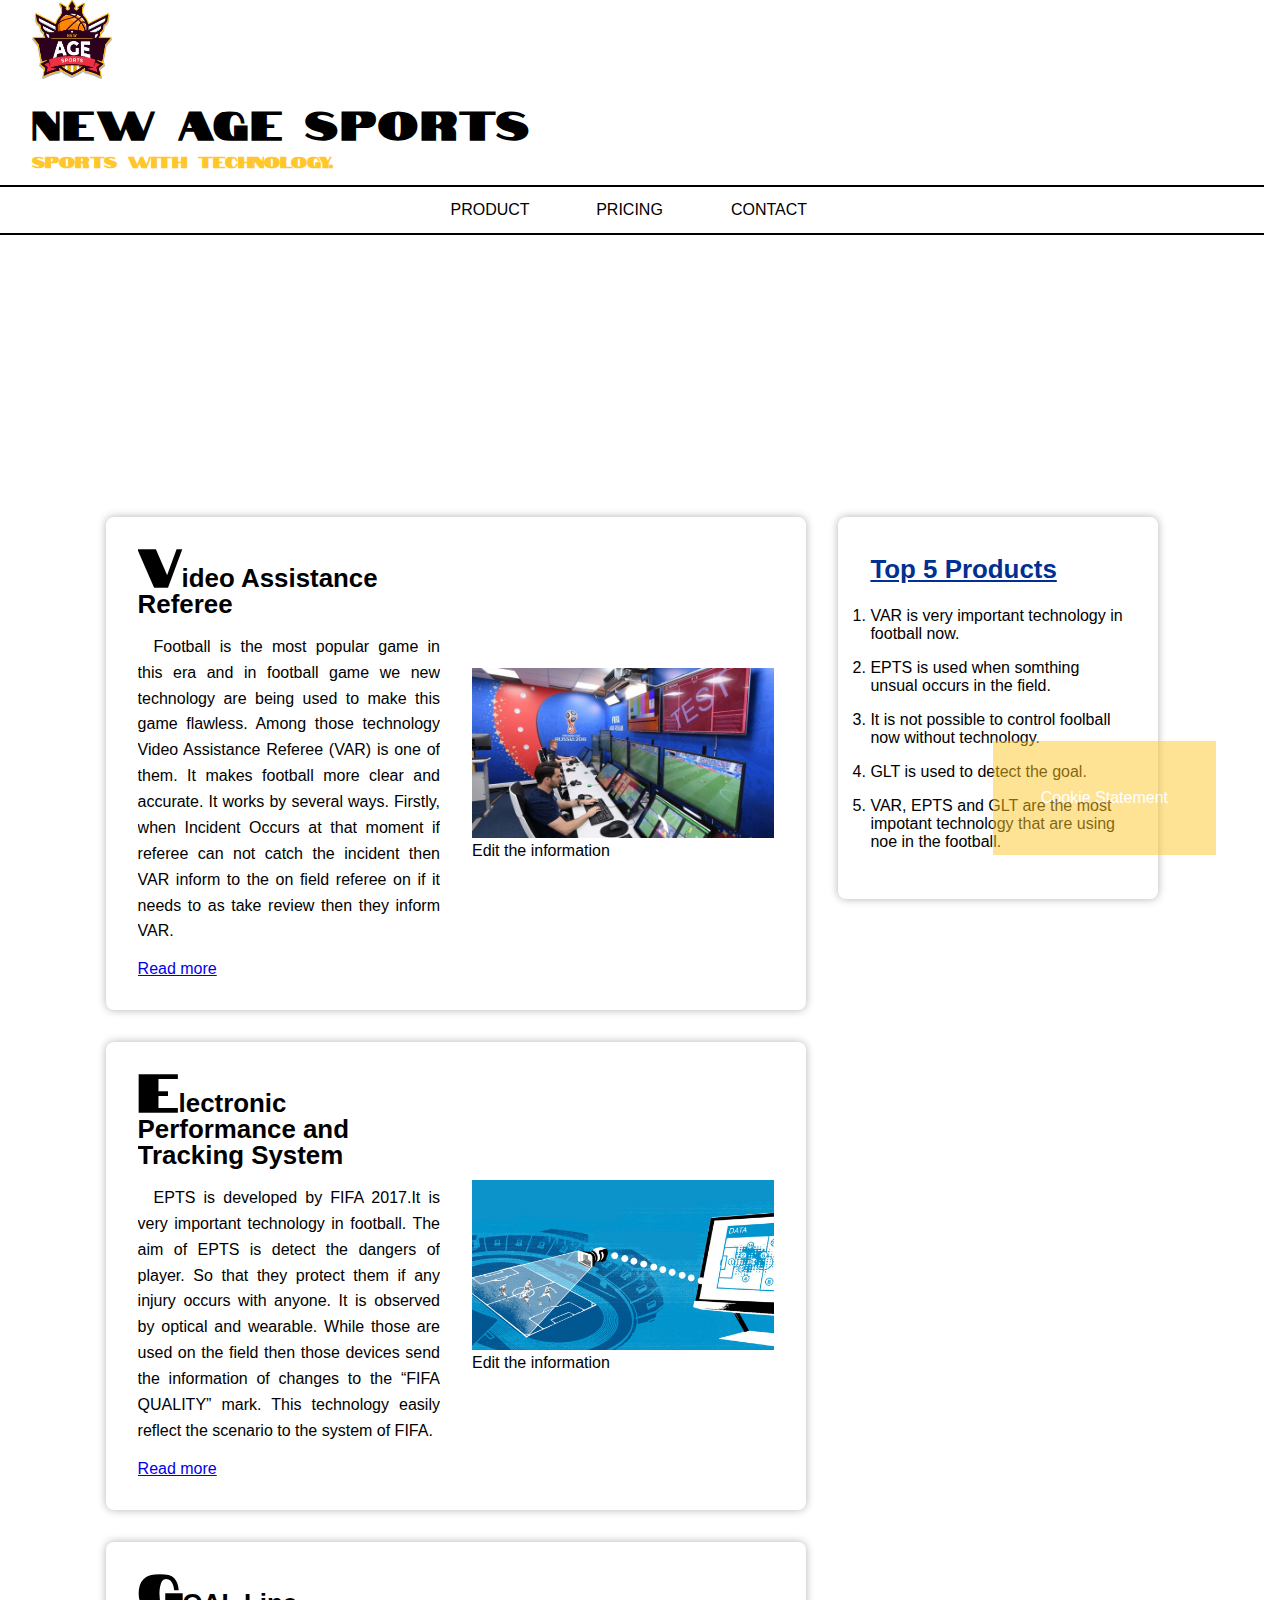
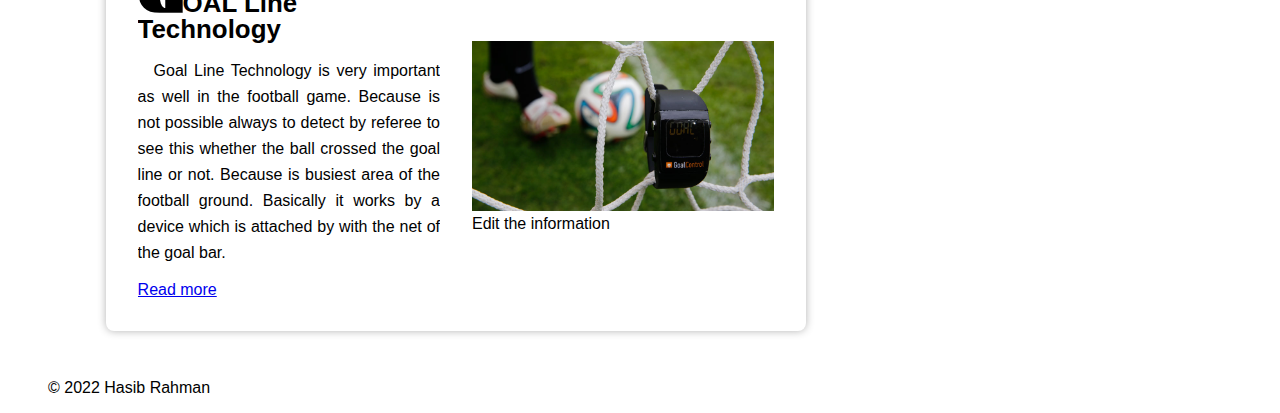
==== index.html @ 995cd4d9 "New" ====
<!DOCTYPE html>
<html dir="ltr" lang="en">
  <head>
    <meta charset="UTF-8" />
    <meta name="viewport" content="width=device-width, initial-scale=1.0" />
    <meta name="author" content="Hasib Rahman" />
    <meta name="This website is mainly about sports and in the era sports is 
    related with technology that is why I kept the name of my website is 
    New Age Sports along with I have chosen football related technical products 
    to sell. Which will help to make football flawless and more accurate. Because 
    It is not possible always for a referee to catch the mistakes of football sometimes 
    they need help of technology. That is our main motive and goal." content="this is a tech website" />
    <meta name="keywords" content="tech, var, mobile," />

    <link rel="shortcut icon" href="favicon.ico" type="image/x-icon" />
    <link rel="stylesheet" type="text/css" href="./css/style.css" />
    <title>Home Page</title>
  </head>
  <body>
    <!-- header part -->
    <header>
      <!-- logo of the site -->
      <section class="site-info">
        <a class="logo" href="index.html">
          <img src="./img/logo.jpeg" class="logo-img" alt="New Age sports" />
        </a>
        <section class="site-name-payoff">
          <h1 class="title">New Age Sports</h1>
          <h2 class="payoff">Sports with Technology.</h2>
        </section>
      </section>

      <!-- navigation of website  -->
      <nav class="mobile-menu">
        <section class="show-menu"
          ><span></span>
          <section class="lines"></section
        ></section>
        <input type="checkbox" id="show-menu" />
        <ul id="menu">
          <li><a href="./product.html">Product</a></li>
          <li><a href="./pricing.html">Pricing</a></li>
          <li><a href="./contact.html">Contact</a></li>
        </ul>
      </nav>
    </header>

    <main class="home-main">
      <section class="hero-part">
        <video class="hero-video" autoplay="autoplay" muted>
          <source
            src="video/The-Future-of-Football-Wearable-Technology.mp4"
            type="video/mp4"
          />
          <source
            src="video/The-Future-of-Football-Wearable-Technology.ogg"
            type="video/ogg"
          />
        </video>
      </section>

      <section class="content-part">
        <!-- first product -->
        <section class="home-product">
          <article class="left-product-part">
            <header>
              <h2>Video Assistance Referee</h2>
            </header>
            <p>
              Football is the most popular game in this era and in football game
              we new technology are being used to make this game flawless. Among
              those technology Video Assistance Referee (VAR) is one of them. It
              makes football more clear and accurate. It works by several ways.
              Firstly, when Incident Occurs at that moment if referee can not
              catch the incident then VAR inform to the on field referee on if
              it needs to as take review then they inform VAR.
            </p>
            <footer>
              <a href="https://news.sky.com/story/referees-using-slo-mo-more-likely-to-give-red-cards-11401311">Read more</a>
            </footer>
          </article>

          <section class="right-product-part">
            <figure>
              <img
                src="img/var-1.jpg"
                class="article-img"
                alt="VAR"
                title="VAR Room"
              />
              <figcaption>Edit the information</figcaption>
            </figure>
          </section>
        </section>

        <!-- second product -->
        <section class="home-product">
          <article class="left-product-part">
            <header>
              <h2>Electronic Performance and Tracking System</h2>
            </header>
            <p>
              EPTS is developed by FIFA 2017.It is very important technology in
              football. The aim of EPTS is detect the dangers of player. So that
              they protect them if any injury occurs with anyone. It is observed
              by optical and wearable. While those are used on the field then
              those devices send the information of changes to the “FIFA
              QUALITY” mark. This technology easily reflect the scenario to the
              system of FIFA.
            </p>
            <footer>
              <a href="https://geniussports.com/newsroom/understanding-our-epts-approval-q-a-with-paul-hunt/">Read more</a>
            </footer>
          </article>

          <section class="right-product-part">
            <figure>
              <img
                src="img/EPTS-2.jpg"
                class="article-img"
                alt="EPTS"
                title="EPTS"
              />
              <figcaption>Edit the information</figcaption>
            </figure>
          </section>
        </section>

        <!-- Third product -->
        <section class="home-product">
          <article class="left-product-part">
            <header>
              <h2>GOAL Line Technology</h2>
            </header>
            <p>
              Goal Line Technology is very important as well in the football
              game. Because is not possible always to detect by referee to see
              this whether the ball crossed the goal line or not. Because is
              busiest area of the football ground. Basically it works by a
              device which is attached by with the net of the goal bar.
            </p>

            <footer>
              <a href="https://www.k-nightvision.com/fifa-world-cup/">Read more</a>
            </footer>
          </article>

          <section class="right-product-part">
            <figure>
              <img
                src="img/Goal-Control-4.jpg"
                class="article-img"
                alt="GLT"
                title="GLT"
              />
              <figcaption>Edit the information</figcaption>
            </figure>
          </section>
        </section>
      </section>

      <!-- aside part -->
      <section class="aside-part">
        <aside class="aside1">
          <h2 class="top-product">Top 5 Products</h2>
          <ol>
            <li>VAR is very important technology in football now.</li>
            <li>EPTS is used when somthing unsual occurs in the field.</li>
            <li>
              It is not possible to control foolball now without technology.
            </li>
            <li>GLT is used to detect the goal.</li>
            <li>
              VAR, EPTS and GLT are the most impotant technology that are using
              noe in the football.
            </li>
          </ol>
        </aside>
      </section>
    </main>

    <footer>
      <section>&copy; 2022 Hasib Rahman</section>
      <section class="cookie">Cookie Statement</section>
    </footer>
  </body>
</html>
---- css/style.css ----
*,
*::after,
*::before {
  margin: 0;
  padding: 0;
  box-sizing: border-box;
}

:root {
  --white: #ffffff;
  --black: #000;
  --yellow: #ffc72b;
  --yellow-lt: #ffff00;
  --blue-lt: #ccffff;
  --blue-dk: #003091;
  --blue: #2b72ff;
}

@font-face {
  font-family: 'notable';
  src: url(./fonts/Notable-Regular.ttf);
}


/* presets */
h1 {
  font-size: 4.236em;
  line-height: 1.618;
}

.aside1 > h2 {
  color: var(--blue-dk);
  text-decoration: underline;
  margin-bottom: 1rem;
}

h2 {
  font-size: 1.618em;
  line-height: 1.618;
}
h2::-moz-selection {
  color: var(--yellow);
  background-color: var(--blue-dk);
}
h2::selection {
  color: var(--yellow);
  background-color: var(--blue-dk);
}

h1 + h2 {
  color: var(--yellow);
}

p {
  font-size: 1em;
  line-height: 1.618;
  text-indent: 1em;
  text-align: justify;
}

body {
  width: 100vw;
  max-width: 100vw;
  height: 100%;
  padding-right: 1em;
  font-size: 1em;
  overflow-x: hidden;
  font-family: Arial, Helvetica, sans-serif;
  position: relative;
  z-index: 1;
  background-color: var(--white);
  color: var(--black);
}

ol {
  display: block;
}

li {
  padding-bottom: 1em;
}

/* header part */
header {
  position: relative;
  width: 100%;
  height: 100%;
  display: flex;
  flex-direction: column;
  z-index: 2;
  /* logo part */
}
header .site-info {
  margin-left: 2em;
}
header .site-info .logo {
  display: flex;
  align-items: center;
  justify-content: center;
  width: 5em;
  height: 100%;
}
header .site-info .logo-img {
  display: flex;
  align-items: center;
  justify-content: center;
  width: 100%;
  height: auto;
}
header .site-info .site-name-payoff {
  margin-top: 1em;
}
header .site-info .site-name-payoff .title {
  font-size: 2.5em;
  line-height: 1.25;
  font-family: 'notable';
  letter-spacing: 3px;
}
header .site-info .site-name-payoff .payoff {
  margin-top: 0.5em;
  line-height: 1;
  font-size: 1em;
  margin-bottom: 1em;
  font-family: 'notable';
  word-spacing: 0.25rem;
}

.mobile-menu {
  display: block;
  width: 100%;
  background: var(--white);
  line-height: 1.6em;
  font-weight: 400;
  width: 100%;
  text-align: center;
  margin: 0 auto;
  height: 100%;
  height: 70px;
  z-index: 9;
}

/*Strip the ul of padding and list styling*/
.mobile-menu ul {
  border: 0.15em double var(--black);
  border-right: none;
  border-left: none;
  list-style-type: none;
  margin: 0 auto;
  padding-left: 0;
  text-align: center;
  width: 100%;
  position: absolute;
  background: white;
}

/*Create a horizontal list with spacing*/
.mobile-menu li {
  display: inline-block;
  height: 100%;
  padding: 0;
  /*float: left;
  margin-right: 1px;*/
}

/*Style for menu links*/
.mobile-menu li a {
  display: block;
  text-transform: uppercase;
  min-width: 140px;
  height: 100%;
  text-align: center;
  font-family: 'Helvetica Neue', Helvetica, Arial, sans-serif;
  color: black;
  text-transform: normal;
  background: white;
  text-decoration: none;
  margin-left: -5px;
  padding: 10px 0;
  transition: all 0.4s ease 0s;
}

/*Hover state for top level links*/
.mobile-menu li:hover a {
  color: var(--white);
  background-color: var(--blue);
}

/*Style 'show menu' label button and hide it by default*/
.mobile-menu .show-menu {
  text-decoration: none;
  color: black;
  background: white;
  text-align: center;
  padding: 10px 15px;
  display: none;
  cursor: pointer;
  text-transform: normal;
}

.mobile-menu .show-menu span {
  padding-left: 2em;
  text-align: right;
}

/*Hide checkbox*/
.mobile-menu input[type='checkbox'] {
  display: none;
}

/*Show menu when invisible checkbox is checked*/
.mobile-menu input[type='checkbox']:checked ~ #menu {
  display: block;
}

/* main part */
.home-main {
  position: relative;
  display: flex;
  align-items: flex-start;
  justify-content: center;
  flex-wrap: wrap;
  padding: 0 3em;
  gap: 2em;
  width: 100%;
  /* Hero part */
  /* left part */
}
.home-main .hero-part {
  position: relative;
  display: block;
  width: 100%;
  flex-grow: 1;
  height: auto;
  margin-bottom: 5em;
}
.home-main .hero-part .hero-video {
  display: block;
  width: 100%;
  margin: 0 auto;
}
.home-main .content-part {
  width: 60%;
}
.home-main .content-part .home-product {
  display: flex;
  align-items: center;
  justify-content: center;
  gap: 2em;
  width: 100%;
  height: 100%;
  box-shadow: 0 0 0.5em rgba(0, 0, 0, 0.3);
  margin-bottom: 2em;
  padding: 2em;
  border-radius: 0.5em;
}
.home-main .content-part .home-product .left-product-part {
  display: flex;
  align-items: flex-start;
  justify-content: flex-start;
  overflow: hidden;
  flex-direction: column;
  gap: 1em;
  flex-grow: 1;
  width: 100%;
}
.home-main .content-part .home-product .left-product-part header {
  display: block;
}
.home-main .content-part .home-product .left-product-part header h2 {
  line-height: 1em;
}
.home-main
  .content-part
  .home-product
  .left-product-part
  header
  h2::first-letter {
  font-size: 200%;
  font-family: 'notable';
}
.home-main .content-part .home-product .left-product-part footer {
  display: block;
  padding: 0;
  margin: 0;
}
.home-main .content-part .home-product .right-product-part {
  flex-grow: 2;
  width: 100%;
}
.home-main .content-part .home-product .right-product-part img {
  width: 100%;
  aspect-ratio: 16/9;
  -o-object-fit: cover;
  object-fit: cover;
}
.home-main .aside-part {
  width: 320px;
  flex-grow: 0;
  flex-shrink: 0;
  box-shadow: 0 0 0.5em rgba(0, 0, 0, 0.3);
  border-radius: 0.5em;
}
.home-main .aside-part .aside1 {
  width: 100%;
  padding: 2em;
}

/* product page main part */
.product-main {
  display: block;
  padding: 2em;
  position: relative;
  height: 100%;
  width: 100%;
}
.product-main .grid-container {
  display: grid;
  gap: 1em;
  grid-template-areas: 'two two two one one three' 'two two two one one three' 'five five five one one three' 'five five five one one four' 'five five five one one four' 'five five five one one four' 'five five five six six six';
}

.product-main .grid-container .item {
  background-color: var(--white);
  padding: 1.5em;
  height: auto;
  display: flex;
  align-items: center;
  justify-content: center;
  box-shadow: 0 0 0.5em rgba(0, 0, 0, 0.3);
  border-radius: 0.5em;
}
.product-main .grid-container .item:nth-child(1) {
  grid-area: one;
}
.product-main .grid-container .item:nth-child(2) {
  grid-area: two;
}
.product-main .grid-container .item:nth-child(3) {
  grid-area: three;
}
.product-main .grid-container .item:nth-child(4) {
  grid-area: four;
}
.product-main .grid-container .item:nth-child(5) {
  grid-area: five;
}
.product-main .grid-container .item:nth-child(6) {
  grid-area: six;
}
.product-main .img-box-pro {
  margin-top: 5em;
  display: flex;
  align-items: center;
  justify-content: space-between;
  width: 100%;
  height: 100%;
  overflow: hidden;
  flex-wrap: wrap;
}
.product-main .img-box-pro a {
  display: block;
  height: 320px;
  width: 32%;
  overflow: hidden;
}
.product-main .img-box-pro a img {
  width: 100%;
  height: 100%;
  -o-object-fit: cover;
  object-fit: cover;
}

/* price page styles */
.price-main,
.contact-main {
  display: block;
  position: relative;
  padding: 2em 2em 5em;
  overflow: hidden;
}
.price-main .innovation,
.contact-main .innovation {
  display: block;
  margin-bottom: 3em;
}
.price-main .price-grid,
.contact-main .price-grid {
  display: flex;
  align-items: flex-start;
  justify-content: space-between;
  overflow: hidden;
  gap: 2em;
}
.price-main .price-grid .price-grid-left,
.contact-main .price-grid .price-grid-left {
  display: block;
  width: 100%;
  overflow: hidden;
}
.price-main .price-grid .price-grid-left .price-table,
.price-main .price-grid .price-grid-left tr,
.price-main .price-grid .price-grid-left th,
.price-main .price-grid .price-grid-left td{
  border: 1px solid var(--black);
  border-collapse: collapse;
}
.price-main .price-grid .price-grid-left th:first-child{
  color: var(--yellow-lt);
}
.price-main .price-grid .price-grid-left tr:nth-child(even) {
  background-color: var(--blue-lt);
}
.price-main .price-grid .price-grid-left tr:nth-child(odd){
  background-color: var(--white);
}
.price-main .price-grid .price-grid-left td:first-child {
  color: var(--yellow-lt);
}
.price-main .price-grid .price-grid-left .price-table {
  width: 100%;
}
.price-main .price-grid .price-grid-left .price-table th,
.price-main .price-grid .price-grid-left .price-table td {
  padding: 1em;
}
.price-main .price-grid .price-grid-left .action,
.contact-main .price-grid .price-grid-left .action {
  display: none;
}
.price-main .price-grid .price-grid-left button,
.contact-main .price-grid .price-grid-left button {
  margin: 5px;
}
.price-main .price-grid .price-grid-left .feature-price:focus-within .action,
.contact-main .price-grid .price-grid-left .feature-price:focus-within .action {
  display: block;
}
.price-main .price-grid .price-grid-left .feature-price:hover .action,
.contact-main .price-grid .price-grid-left .feature-price:hover .action {
  display: block;
}
.price-main .price-grid .price-grid-right,
.contact-main .price-grid .price-grid-right {
  width: 320px;
  flex-grow: 1;
  flex-shrink: 0;
}
.price-main .price-grid .price-grid-right h2,
.contact-main .price-grid .price-grid-right h2 {
  color: var(--blue-dk);
  text-decoration: underline;
  margin-bottom: 1em;
}
.price-main .price-grid .price-grid-right a,
.contact-main .price-grid .price-grid-right a {
  display: block;
  width: 100%;
  text-decoration: none;
  cursor: pointer;
  margin-bottom: 2em;
}
.price-main .price-grid .price-grid-right a img,
.contact-main .price-grid .price-grid-right a img {
  display: block;
  width: 100%;
  aspect-ratio: 16/9;
}

/* contact page */
.contact-form {
  display: block;
  width: 100%;
  height: 100%;
}
.contact-form fieldset {
  padding: 3em;
}
.contact-form fieldset legend {
  font-size: 2em;
}
.contact-form fieldset .input-box {
  width: 100%;
  display: flex;
  align-items: center;
  justify-content: space-between;
  margin-bottom: 2em;
}
.contact-form fieldset .input-box label {
  width: 25%;
  font-weight: bold;
}
.contact-form fieldset .input-box input {
  width: 80%;
  padding: 0.5em;
}
.contact-form fieldset .button {
  display: flex;
  align-items: center;
  justify-content: center;
}
.contact-form fieldset .button input {
  display: block;
  background-color: var(--blue-dk);
  font-weight: bold;
  color: var(--white);
  cursor: pointer;
  transition: all 0.5s ease;
  padding: 1em 3em;
  font-size: 1.2em;
  border-radius: 0.5em;
}
.contact-form fieldset .button input:hover {
  color: var(--yellow);
}

/* footer-part */
footer {
  position: relative;
  display: flex;
  align-items: center;
  justify-content: space-between;
  padding: 1em 3em;
}

.cookie {
  position: fixed;
  bottom: 5%;
  right: 5%;
  background-color: var(--yellow);
  padding: 3em;
  color: var(--white);
  opacity: 50%;
}
@media only screen and (min-width: 1280px){
  html {
    font-size: 16px;
  }
}
/* tablet version */
@media only screen and (max-width: 1279px) {
  html {
    font-size: 14px;
  }
  /* home page */
  .home-main {
    justify-content: flex-start;
    /* Hero part */
    /* left part */
  }
  .home-main .hero-part {
    order: 2;
    margin-bottom: 0;
  }
  .home-main .content-part {
    width: 100%;
    order: 3;
  }
  .home-main .content-part .home-product {
    flex-direction: column;
  }
  .home-main .aside-part {
    width: 100%;
    order: 1;
  }
  /* product page main part */
  .product-main .grid-container {
    display: grid;
    gap: 1em;
    grid-template-areas: 'one one one two two two' 'one one one two two two' 'three three three two two two' 'three three three five five five' 'three three three five five five' 'three three three five five five' 'six six six six six six' 'six six six six six six';
  }
  .product-main .grid-container .item:nth-child(4) {
    display: none;
  }
  .product-main .img-box-pro a {
    display: block;
    height: auto;
    width: 47%;
    overflow: hidden;
  }
  .product-main .img-box-pro a img {
    width: 100%;
    aspect-ratio: 16/9;
    -o-object-fit: cover;
    object-fit: cover;
  }
  .product-main .img-box-pro a:nth-child(3) {
    display: none;
  }
  /* price page styles */
  .price-main .price-grid {
    flex-direction: column;
  }
  .price-main .price-grid .price-grid-right {
    width: 100%;
    display: flex;
    align-items: center;
    justify-content: center;
    gap: 2em;
  }
  .price-main .price-grid .price-grid-right h2 {
    display: none;
  }
  .price-main .price-grid .price-grid-right a {
    width: 100%;
  }
  .price-main .price-grid .price-grid-right a:first-of-type {
    display: none;
    width: 0;
  }
}
/* mobile version */
@media only screen and (max-width: 480px) {
  html {
    font-size: 12px;
  }
  header .site-info .logo {
    display: none;
  }
  .mobile-menu .lines {
    height: 3px;
    width: 30px;
    background-color: var(--black);
    padding-right: 15px;
    float: right;
    z-index: 999999;
    position: absolute;
    right: 2em;
    top: 4em;
  }
  .mobile-menu .lines::before {
    content: '';
    display: block;
    width: 100%;
    height: 3px;
    background-color: var(--black);
    top: 10px;
    left: 0;
    position: absolute;
  }
  .mobile-menu .lines::after {
    content: '';
    display: block;
    width: 100%;
    height: 3px;
    background-color: var(--black);
    top: -10px;
    left: 0;
    position: absolute;
  }
  /*Make dropdown links appear inline*/
  .mobile-menu ul {
    position: static;
    display: none;
    background-color: var(--yellow);
  }
  /*Create vertical spacing*/
  .mobile-menu li {
    margin-bottom: 0;
    background-color: var(--yellow);
  }
  /*Make all menu links full width*/
  .mobile-menu ul li,
  .mobile-menu li a {
    width: 100%;
    background-color: var(--yellow);
  }
  /*Display 'show menu' link*/
  .mobile-menu .show-menu {
    display: block;
  }
  /* product page main part */
  .product-main .grid-container {
    grid-template-areas: 'five' 'three' 'two' 'one';
  }
  .product-main .grid-container .item:nth-child(6) {
    display: none;
  }
  .product-main .img-box-pro {
    flex-direction: column;
  }
  .product-main .img-box-pro a {
    display: block;
    height: 320px;
    width: 100%;
    overflow: hidden;
    margin-bottom: 1em;
  }
  .product-main .img-box-pro a img {
    width: 100%;
    height: 100%;
    -o-object-fit: cover;
    object-fit: cover;
  }
  .product-main .img-box-pro a:nth-child(3) {
    display: block;
  }
  /* price page styles */
  .price-main .innovation {
    display: none;
  }
  .price-main .price-grid .price-grid-right {
    width: 100%;
    display: flex;
    align-items: center;
    justify-content: center;
    gap: 2em;
    flex-direction: column;
  }
  .price-main .price-grid .price-grid-right h2 {
    display: none;
  }
  .price-main .price-grid .price-grid-right a:first-of-type {
    display: block;
    width: 100%;
  }
  .contact-main .price-grid {
    flex-direction: column;
  }
  .contact-main .price-grid .price-grid-left {
    width: 100%;
  }
  .contact-main .price-grid .price-grid-right {
    width: 100%;
  }
}
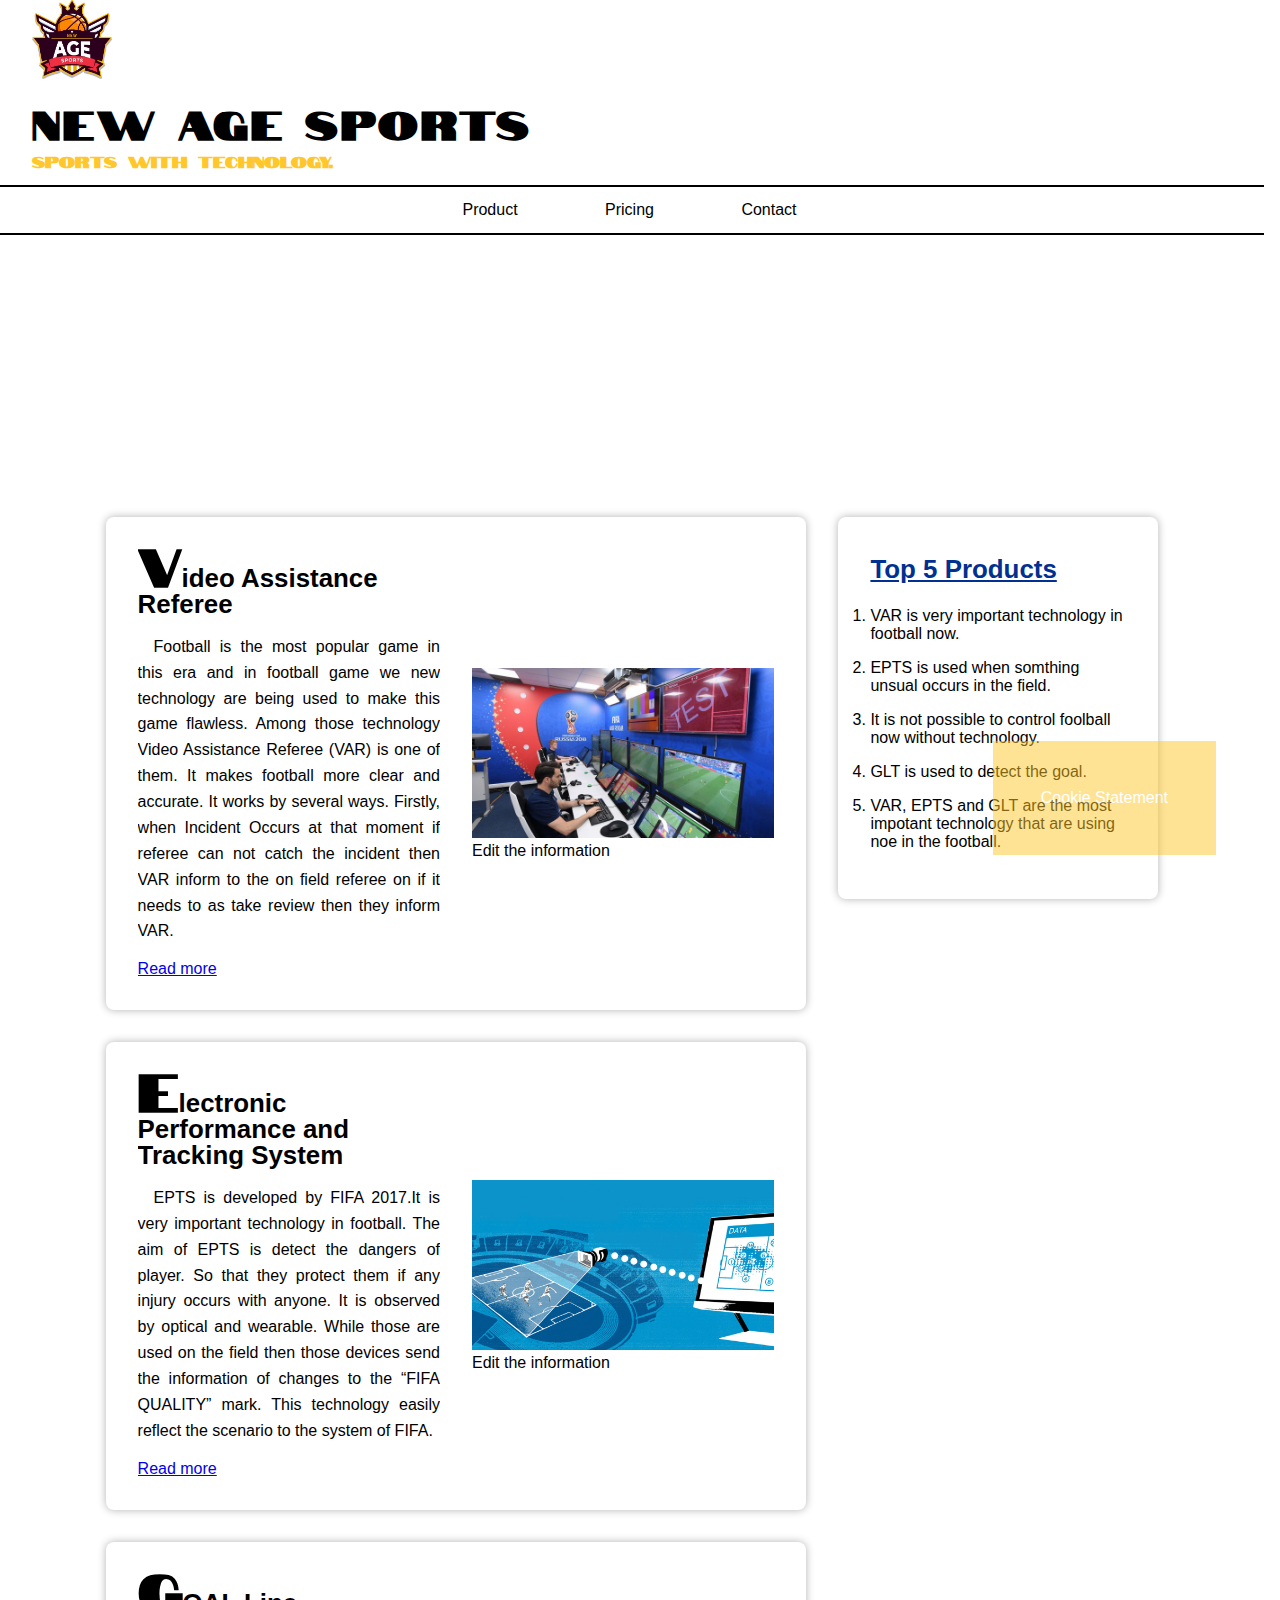
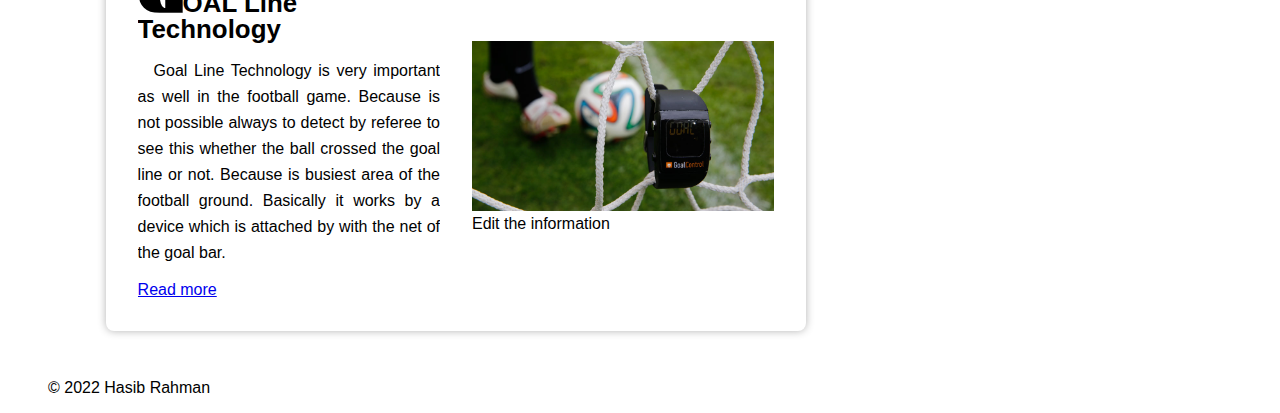
==== commit 71bd26ae: "Update index.html" ====
--- a/index.html
+++ b/index.html
@@ -47,7 +47,7 @@
 
     <main class="home-main">
       <section class="hero-part">
-        <video class="hero-video" autoplay="autoplay" muted>
+        <video class="hero-video" loop="true" autoplay="autoplay">
           <source
             src="video/The-Future-of-Football-Wearable-Technology.mp4"
             type="video/mp4"
--- a/css/style.css
+++ b/css/style.css
@@ -38,10 +38,8 @@
   font-size: 1.618em;
   line-height: 1.618;
 }
-h2::-moz-selection {
-  color: var(--yellow);
-  background-color: var(--blue-dk);
-}
+
+
 h2::selection {
   color: var(--yellow);
   background-color: var(--blue-dk);
@@ -171,7 +169,7 @@
   text-align: center;
   font-family: 'Helvetica Neue', Helvetica, Arial, sans-serif;
   color: black;
-  text-transform: normal;
+  text-transform: none;
   background: white;
   text-decoration: none;
   margin-left: -5px;
@@ -194,7 +192,7 @@
   padding: 10px 15px;
   display: none;
   cursor: pointer;
-  text-transform: normal;
+  text-transform: none;
 }
 
 .mobile-menu .show-menu span {
@@ -290,7 +288,6 @@
 .home-main .content-part .home-product .right-product-part img {
   width: 100%;
   aspect-ratio: 16/9;
-  -o-object-fit: cover;
   object-fit: cover;
 }
 .home-main .aside-part {
@@ -366,7 +363,6 @@
 .product-main .img-box-pro a img {
   width: 100%;
   height: 100%;
-  -o-object-fit: cover;
   object-fit: cover;
 }
 
@@ -580,7 +576,6 @@
   .product-main .img-box-pro a img {
     width: 100%;
     aspect-ratio: 16/9;
-    -o-object-fit: cover;
     object-fit: cover;
   }
   .product-main .img-box-pro a:nth-child(3) {
@@ -688,7 +683,6 @@
   .product-main .img-box-pro a img {
     width: 100%;
     height: 100%;
-    -o-object-fit: cover;
     object-fit: cover;
   }
   .product-main .img-box-pro a:nth-child(3) {
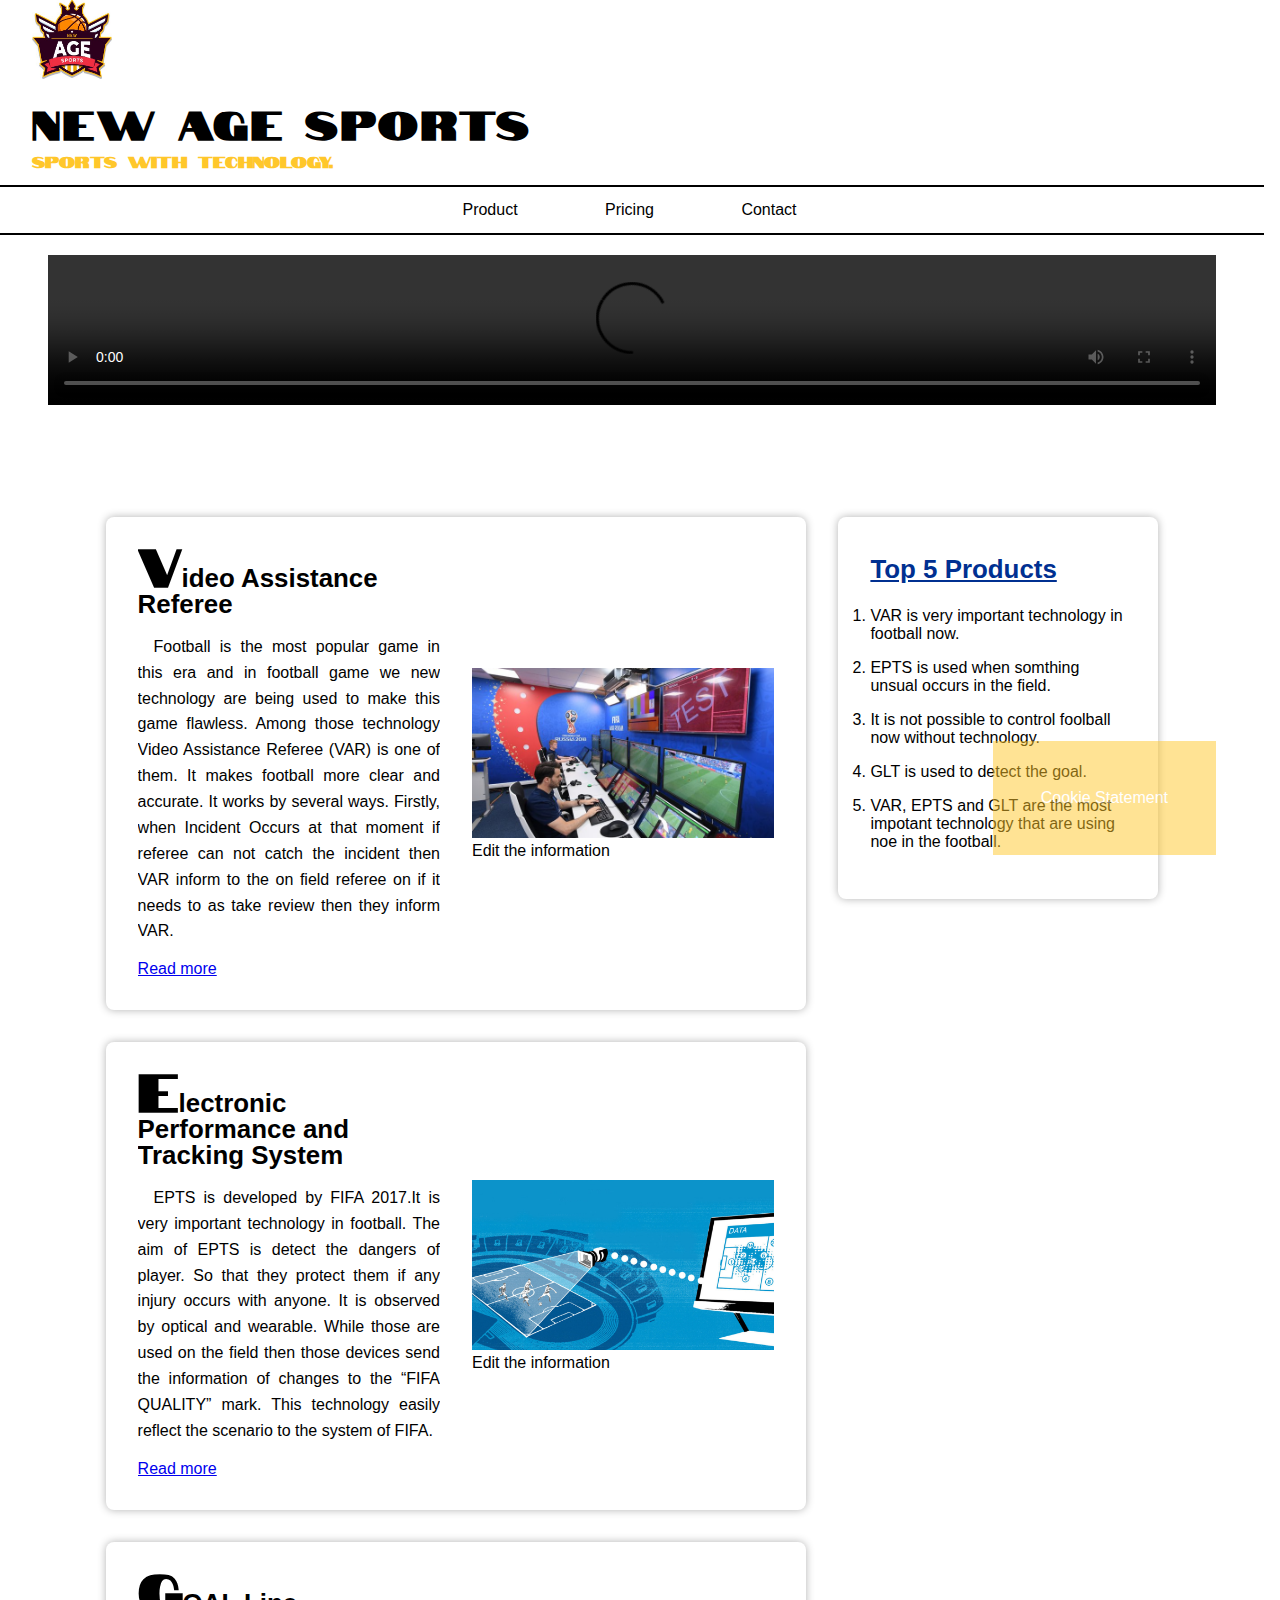
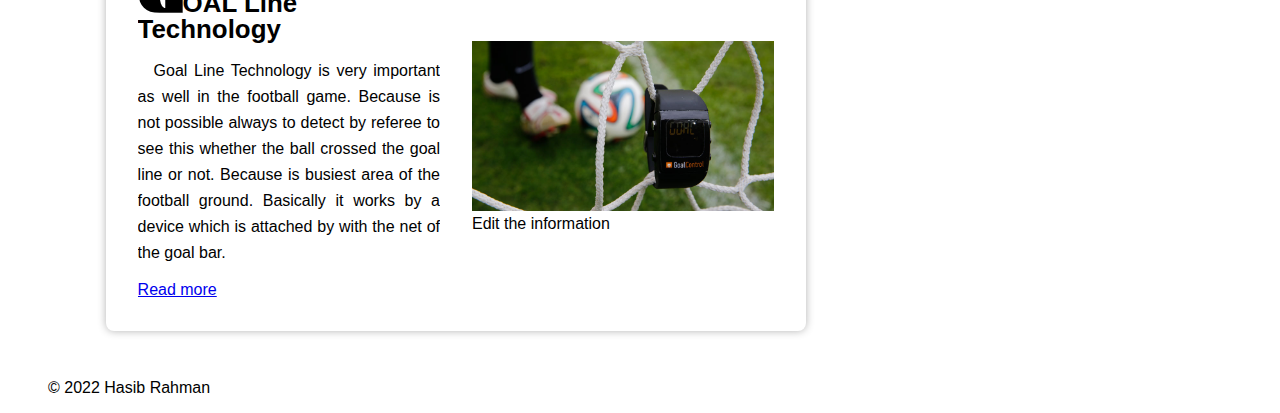
==== commit f356790a: "Update index.html" ====
--- a/index.html
+++ b/index.html
@@ -47,7 +47,12 @@
 
     <main class="home-main">
       <section class="hero-part">
-        <video class="hero-video" loop="true" autoplay="autoplay">
+        <video
+        class="hero-video"
+        loop="true"
+        autoplay="autoplay"
+        controls="controls"
+      >
           <source
             src="video/The-Future-of-Football-Wearable-Technology.mp4"
             type="video/mp4"
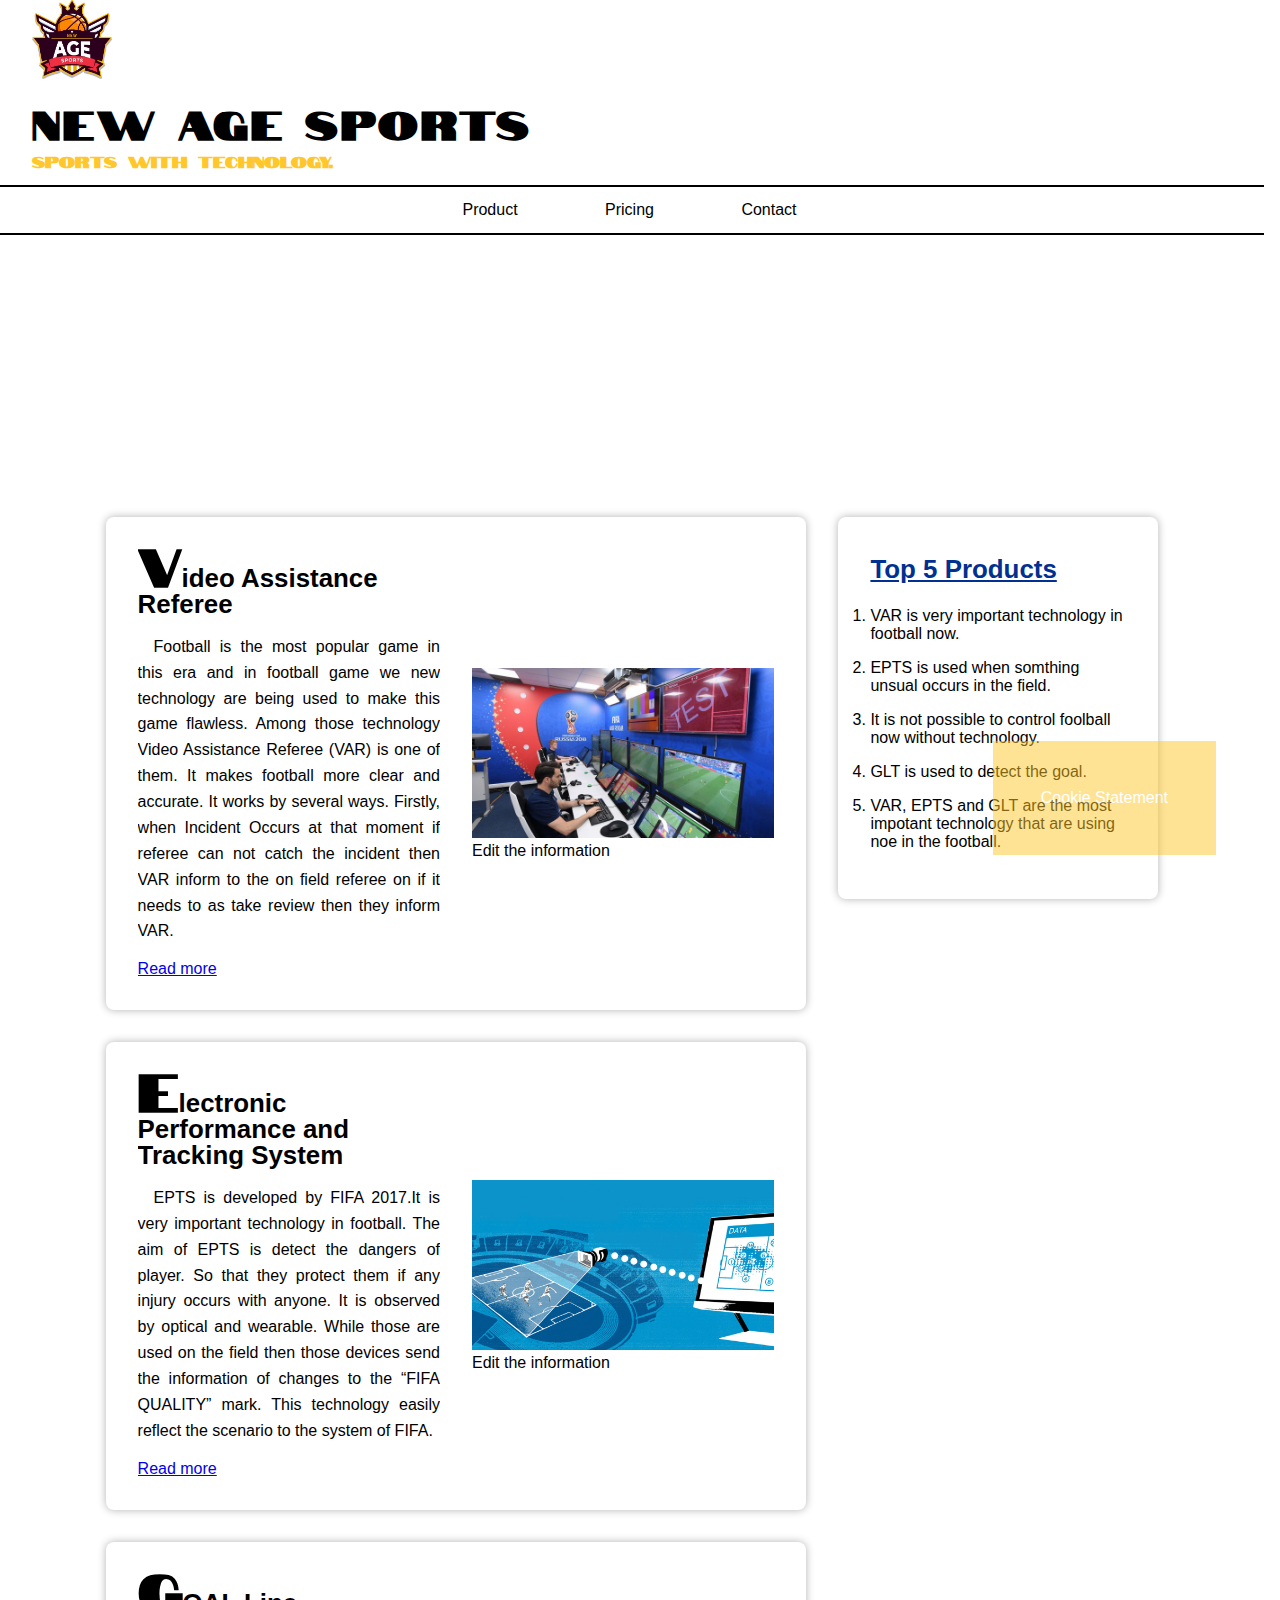
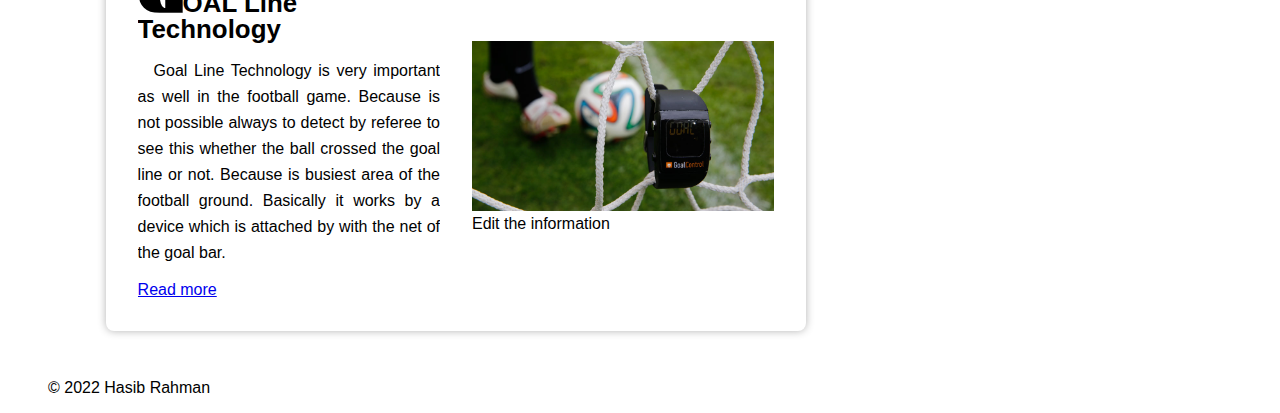
==== commit e03a7ae7: "Update index.html" ====
--- a/index.html
+++ b/index.html
@@ -51,7 +51,6 @@
         class="hero-video"
         loop="true"
         autoplay="autoplay"
-        controls="controls"
       >
           <source
             src="video/The-Future-of-Football-Wearable-Technology.mp4"
